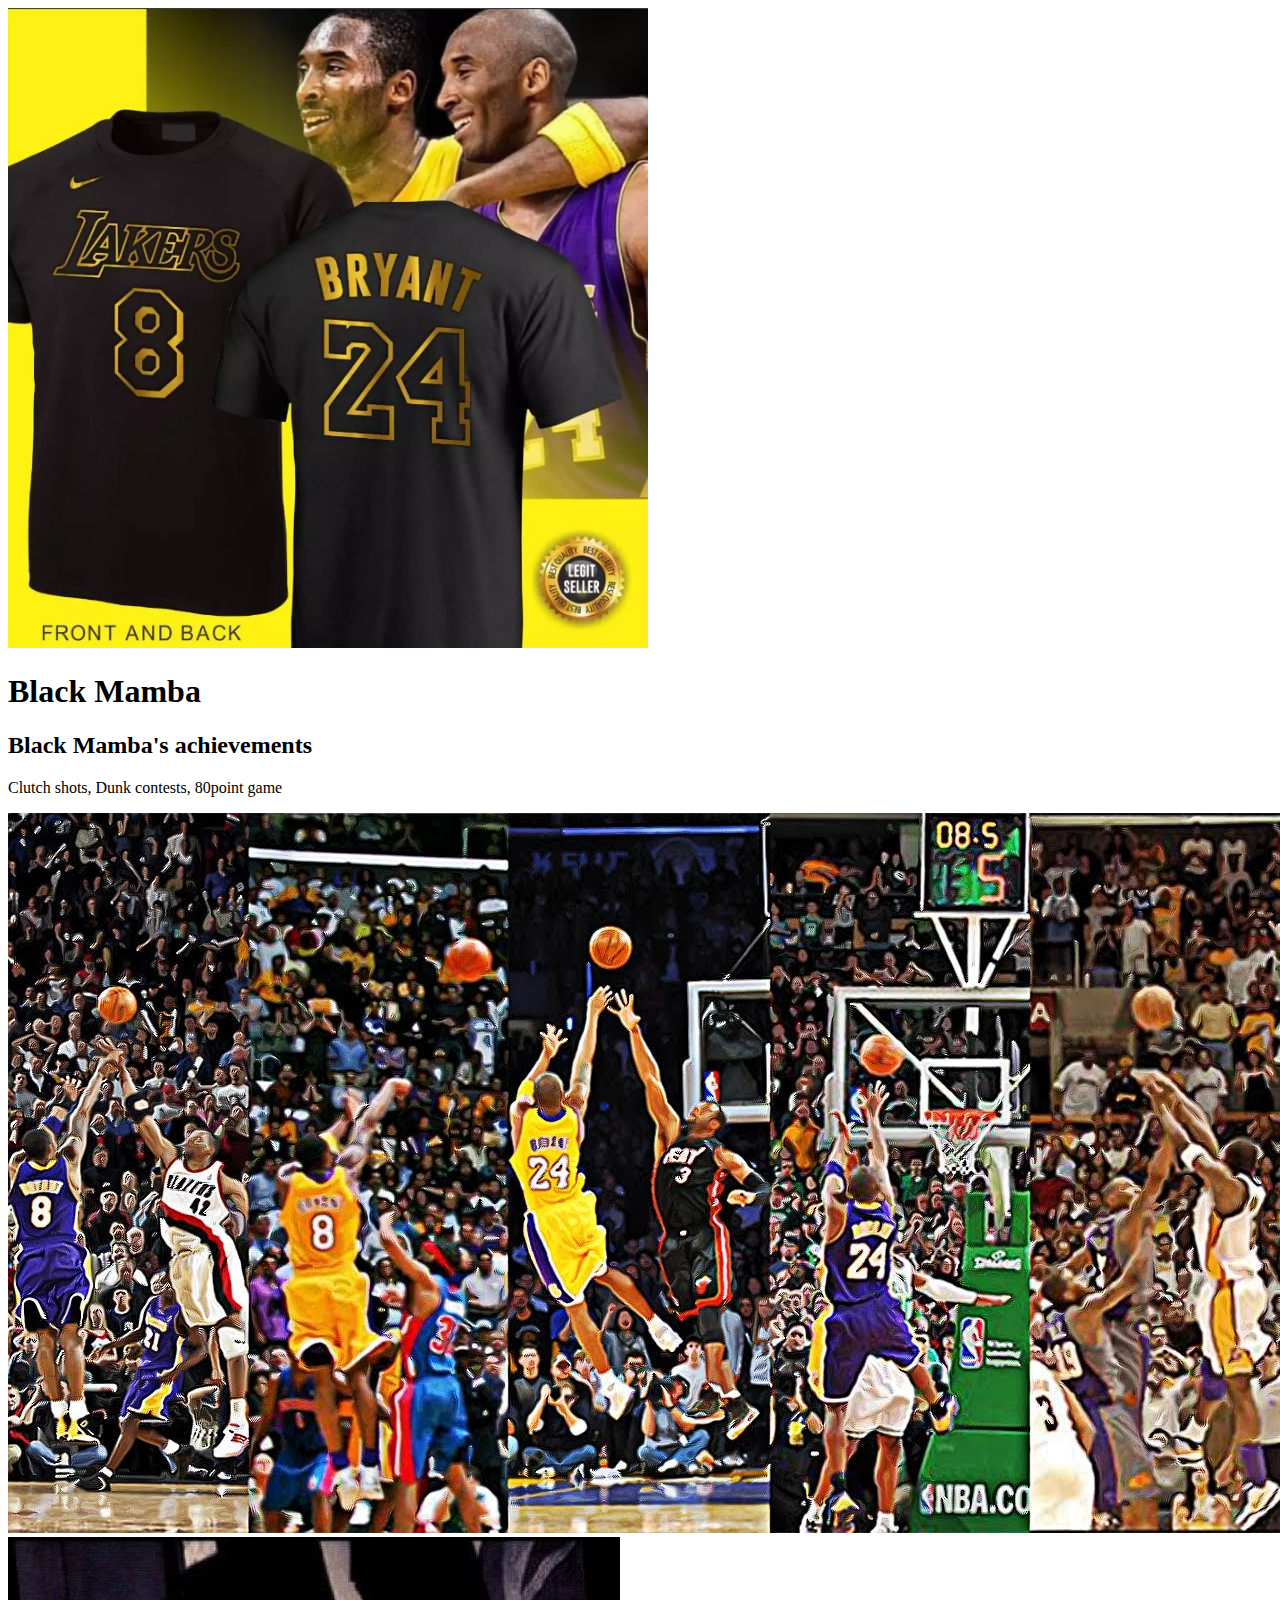
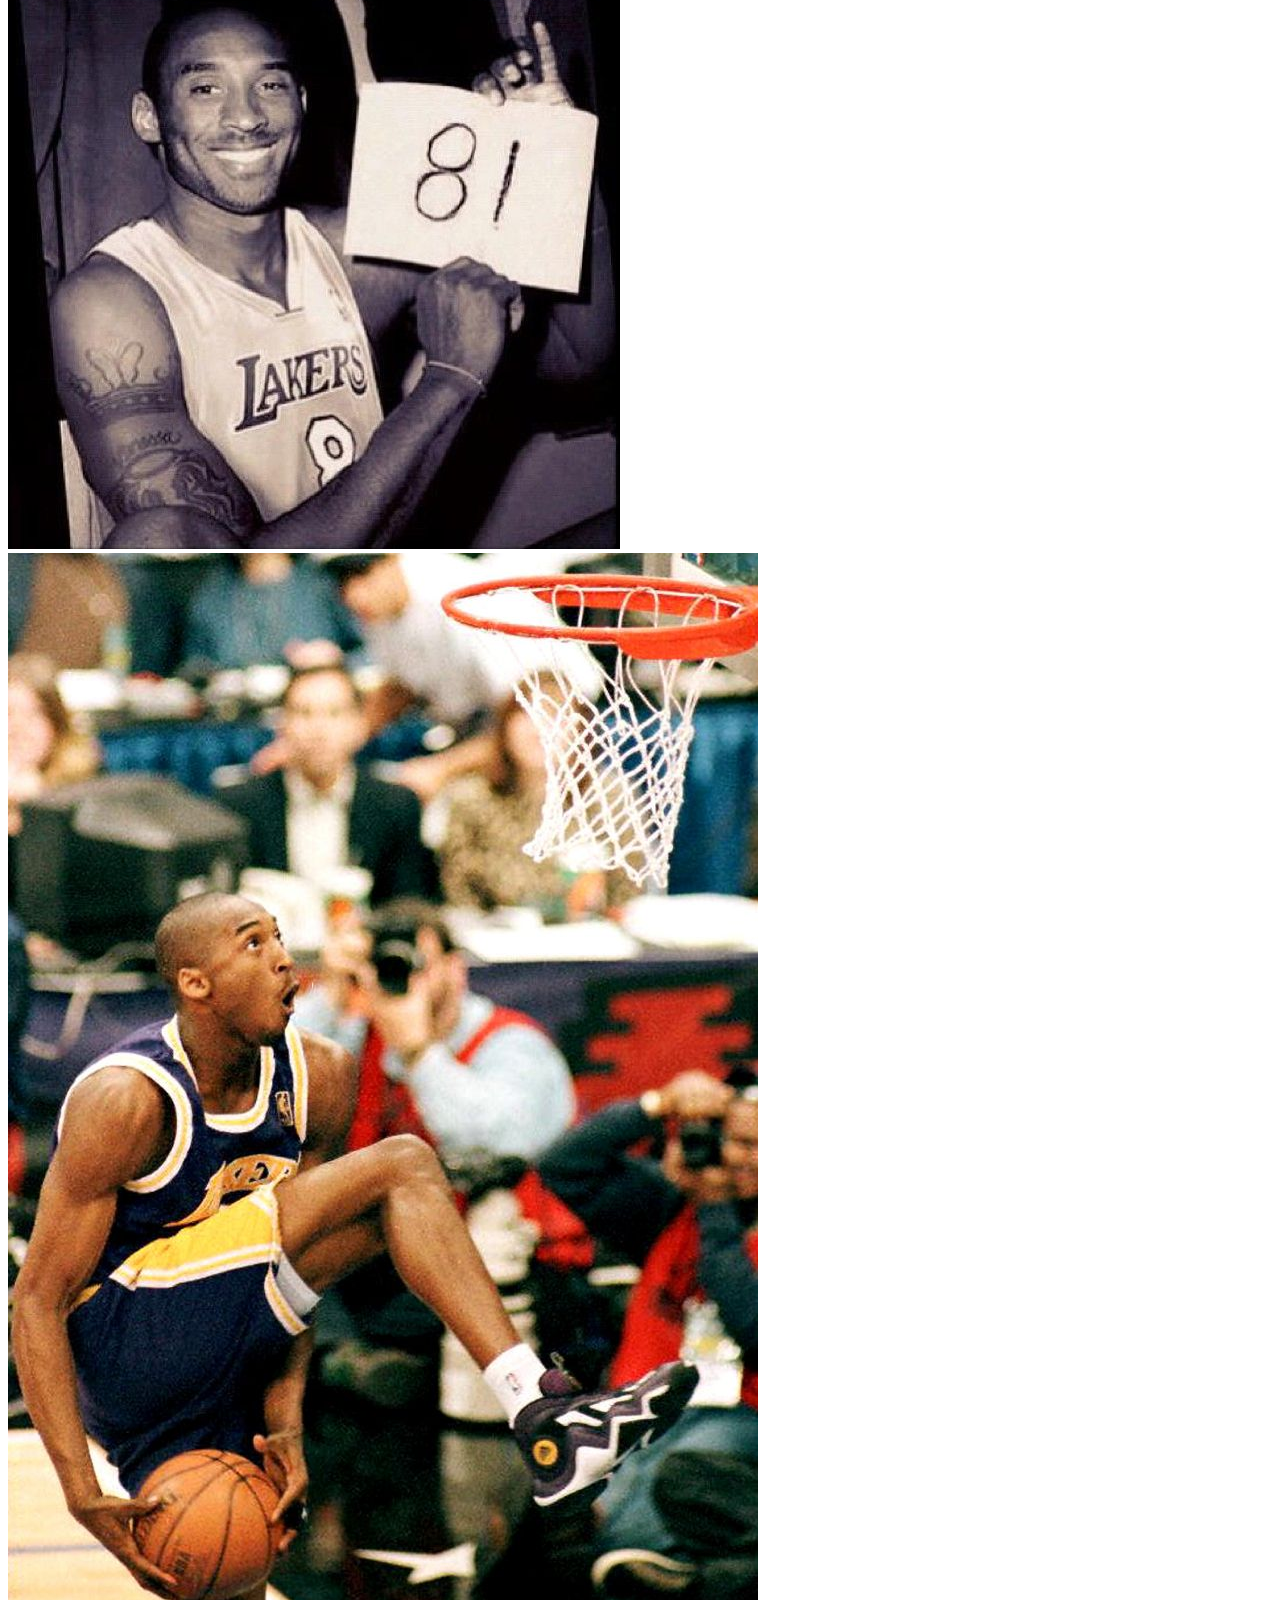
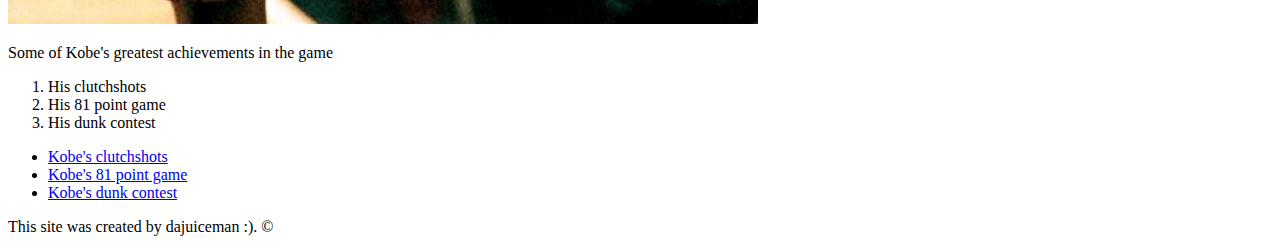
==== index.html @ f87e7ba7 "added my character html file and some images" ====
<!DOCTYPE html>
<html>
<head>
	<title>Kobe's Best</title>
	<link rel="icon" href="img/kobe-avatar.jpg">
</head>
<body>
  <!-- header element -->
  <header>
  	<img src="img/kobe-avatar.jpg">
  	<h1>Black Mamba</h1>
  </header>
  	
  <!-- main element -->
  <main>
  	<h2> Black Mamba's achievements</h2>
  	<p>Clutch shots,
  	Dunk contests,
  80point game</p>
  	<img src="img/kobe-clutchshots.jpg">
  	<img src="img/kobe-81pointgame.jpg">
  	<img src="img/kobe-dunkcontest.jpg">
  	<p> Some of Kobe's greatest achievements in the game</p>
  	<ol>
  		<li>His clutchshots</li>
  		<li>His 81 point game</li>
  		<li>His dunk contest</li>
  	</ol>

  	<!-- Youtube links -->
    <ul>
    	<li><a target="_blank" href="https://www.youtube.com/watch?v=1vzBFmRYyE0&ab_channel=BleacherReport">Kobe's clutchshots</a></li>
    	<li><a target="_blank"href="https://www.youtube.com/watch?v=wV9CMVdY3dM&ab_channel=ClaudioMulas">Kobe's 81 point game</a></li>
    	<li><a target="_blank" href="https://www.youtube.com/watch?v=pKTLxG0wGfg&ab_channel=ESPN">Kobe's dunk contest</a></li>
    </ul>
  </main>

  <!-- Footer element-->
  <footer>
  	<p>This site was created by dajuiceman :). &copy;</p>
  </footer>

  	

</body>
</html>
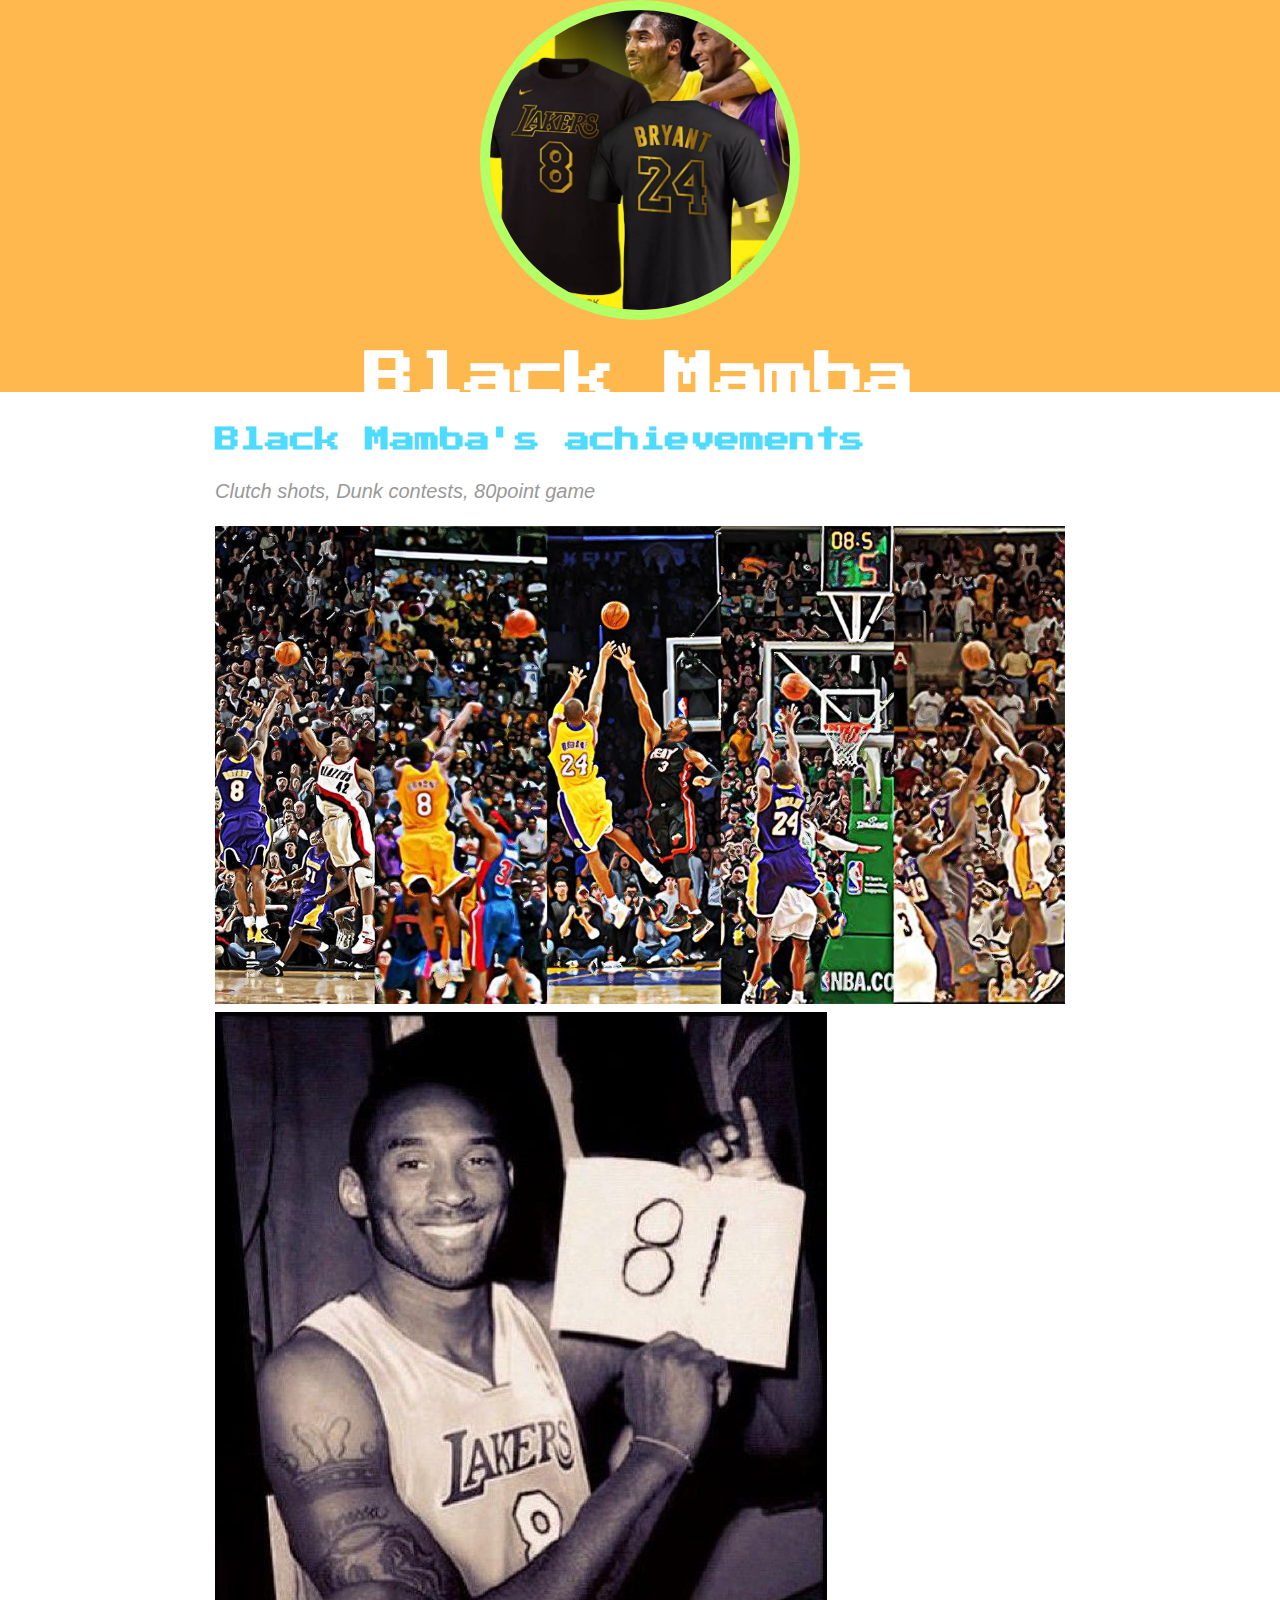
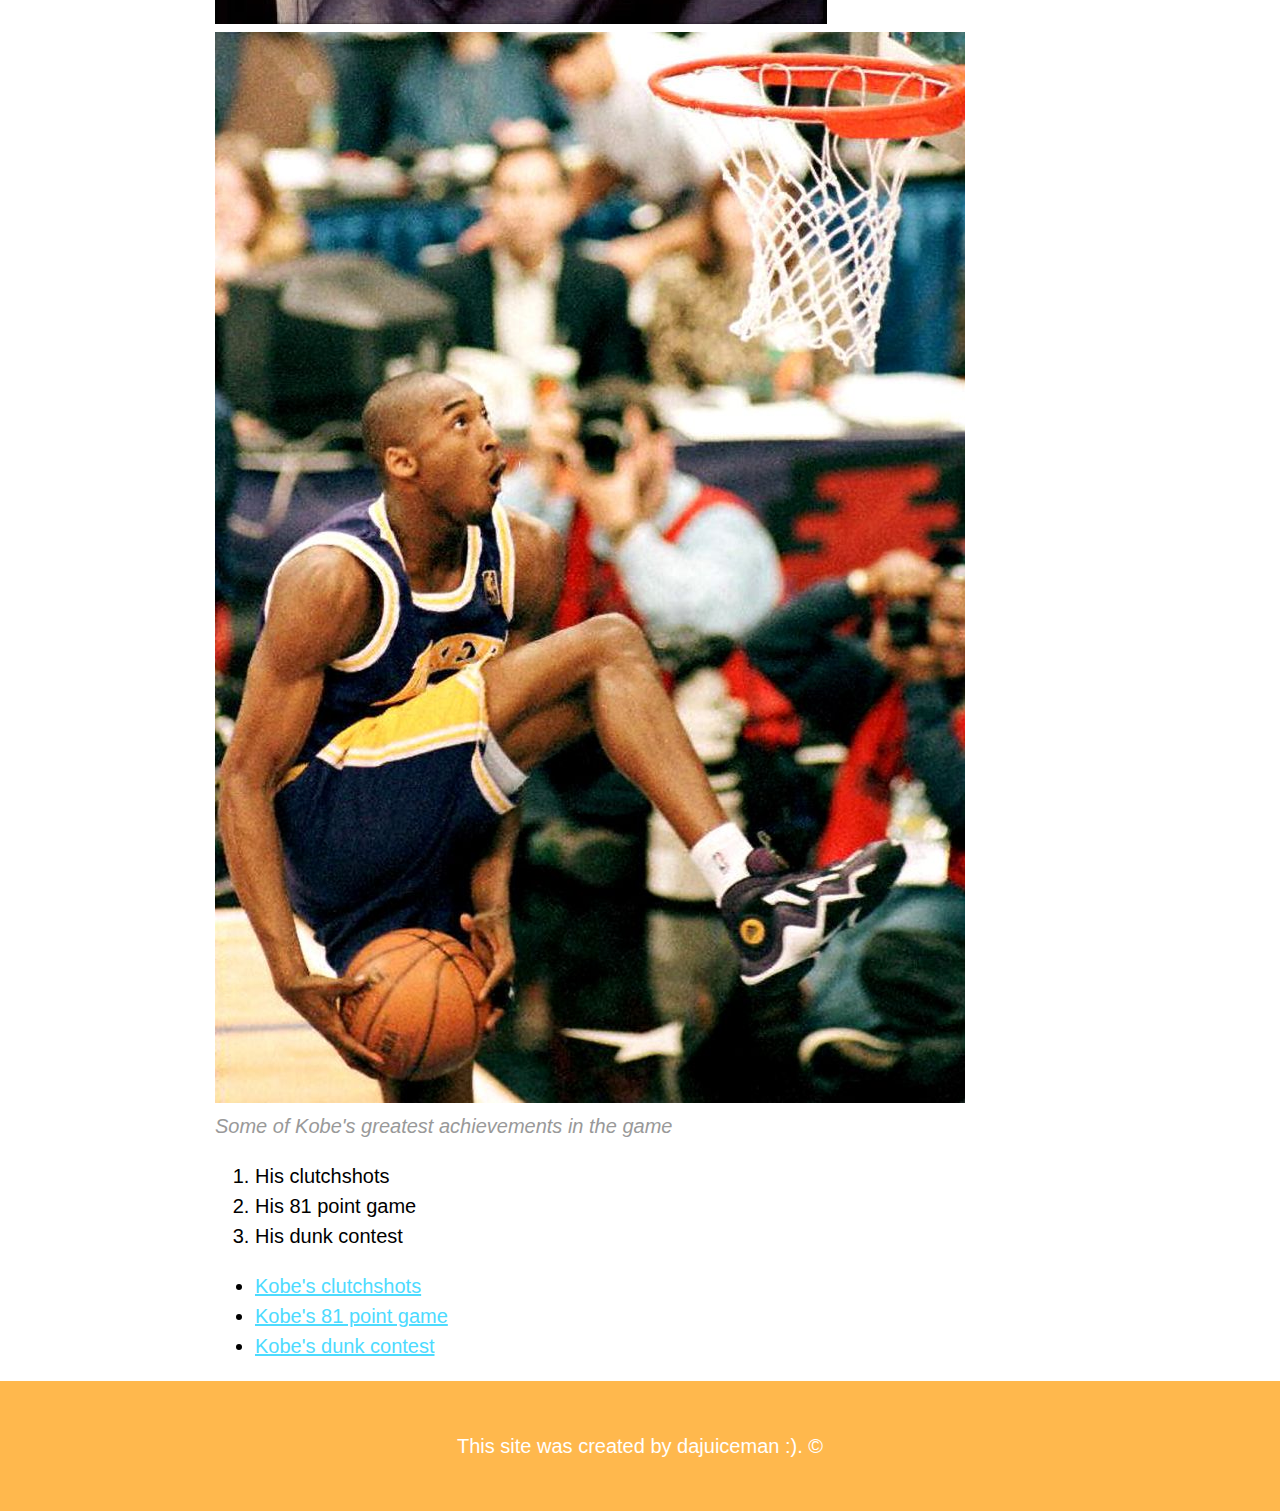
==== commit fc115b5d: "wrote the css for our hero's website" ====
--- a/index.html
+++ b/index.html
@@ -3,6 +3,8 @@
 <head>
 	<title>Kobe's Best</title>
 	<link rel="icon" href="img/kobe-avatar.jpg">
+	<link href="https://fonts.googleapis.com/css2?family=Press+Start+2P&display=swap" rel="stylesheet">
+	<link rel="stylesheet" type="text/css" href="css/kobe.css">
 </head>
 <body>
   <!-- header element -->
@@ -14,13 +16,13 @@
   <!-- main element -->
   <main>
   	<h2> Black Mamba's achievements</h2>
-  	<p>Clutch shots,
+  	<p class="caption">Clutch shots,
   	Dunk contests,
   80point game</p>
   	<img src="img/kobe-clutchshots.jpg">
   	<img src="img/kobe-81pointgame.jpg">
   	<img src="img/kobe-dunkcontest.jpg">
-  	<p> Some of Kobe's greatest achievements in the game</p>
+  	<p class="caption"> Some of Kobe's greatest achievements in the game</p>
   	<ol>
   		<li>His clutchshots</li>
   		<li>His 81 point game</li>
--- a/css/kobe.css
+++ b/css/kobe.css
@@ -0,0 +1,71 @@
+body{
+	margin: 0;
+	font-family: helvetica;
+	font-size: 20px;
+	line-height: 30px;
+}
+
+header{
+	background-color: #ffb84d;
+	text-align: center;
+}
+
+h1, h2{
+	font-family: 'Press Start 2P', cursive;
+}
+
+header h1{
+	color: white;
+	font-size: 50px;
+}
+
+header img{
+	border-radius: 160px;
+    width: 300px;
+    border: 10px solid #b3ff66;
+}
+
+main{
+	max-width: 850px;
+	margin: 0 auto;
+	padding: 0px;
+
+
+}
+
+main img{
+	max-width: 100%;
+}
+
+h2{
+	font-size: 25px;
+	color: #4ddbff;
+}
+
+a{
+	color: #4ddbff; 
+}
+a:hover{
+	color: #cc0099;
+}
+
+footer{
+	background-color: #ffb84d;
+	text-align: center;
+	color: white;
+	padding: 50px;
+}
+
+footer p{
+	margin: 0;
+}
+
+footer a{
+	color: white;
+}
+
+p.caption{
+	color: #999999;
+	font-style: italic;
+	margin-top: 0;
+}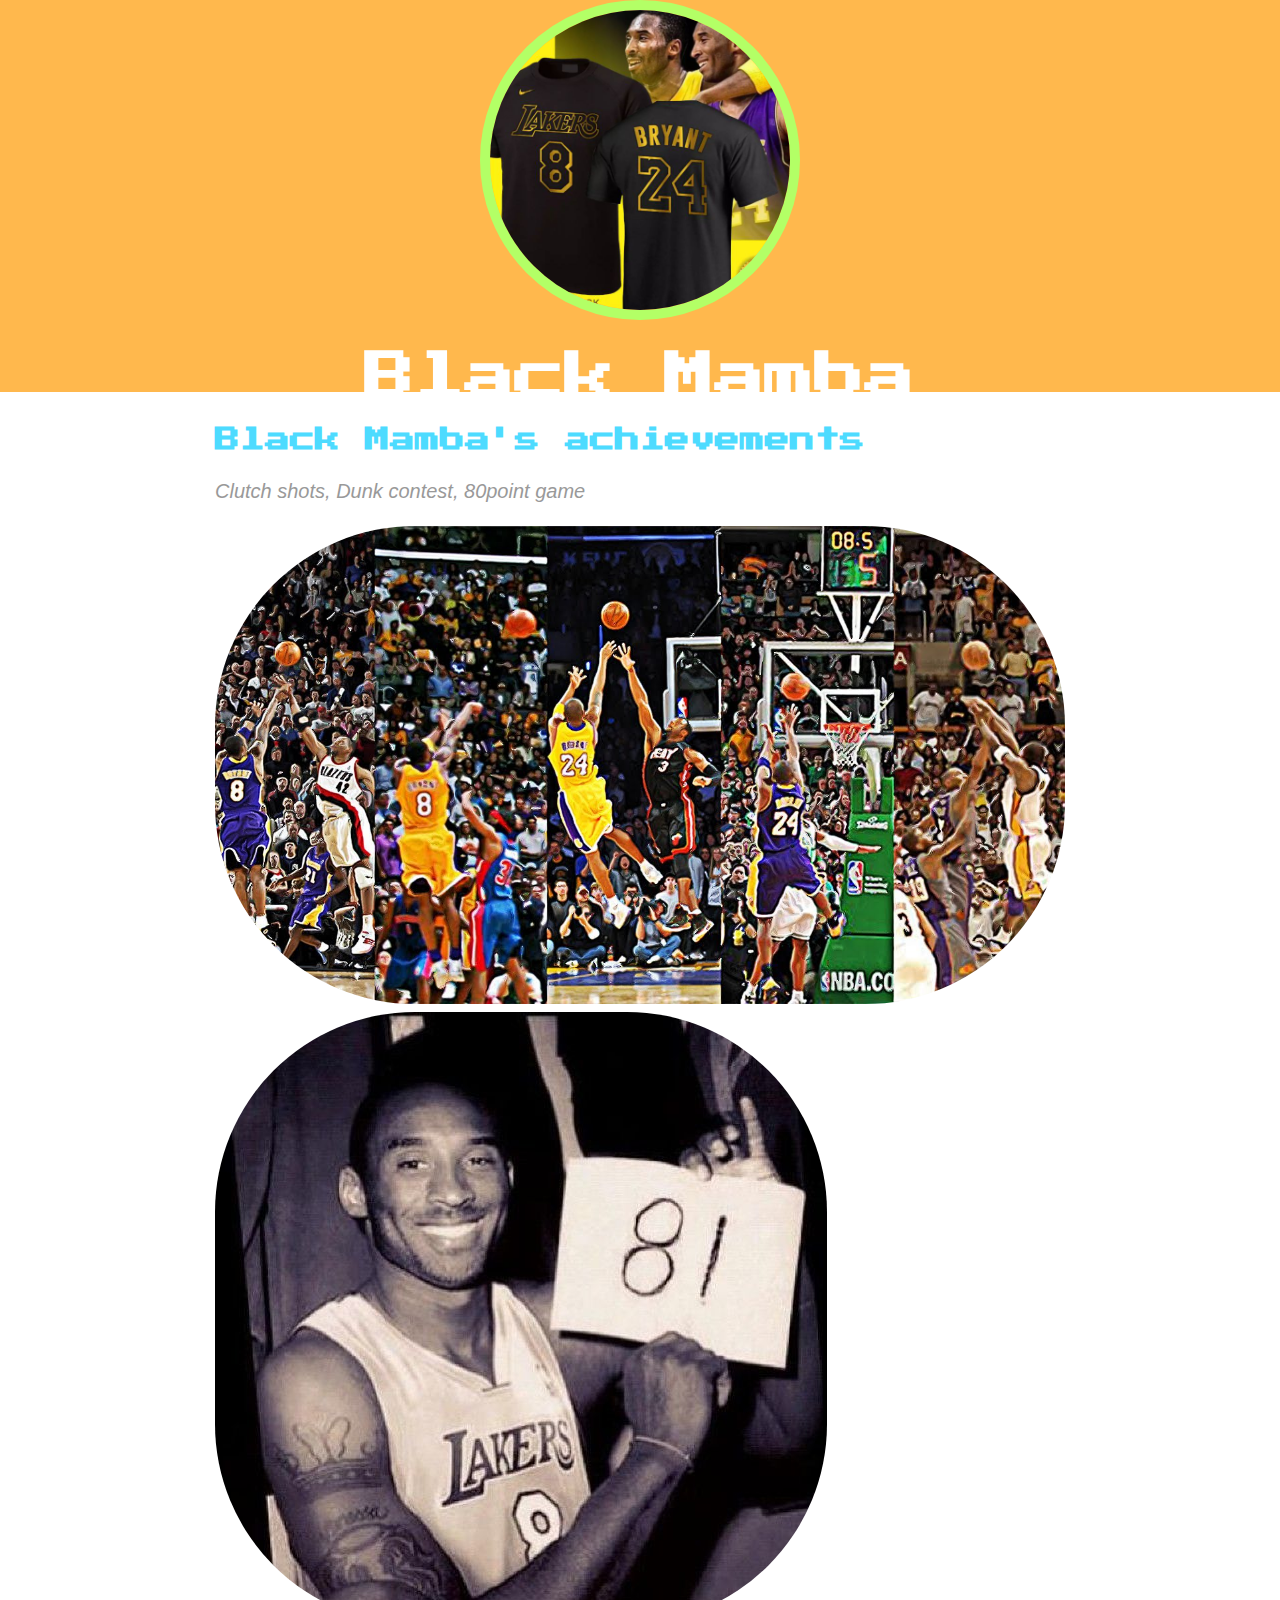
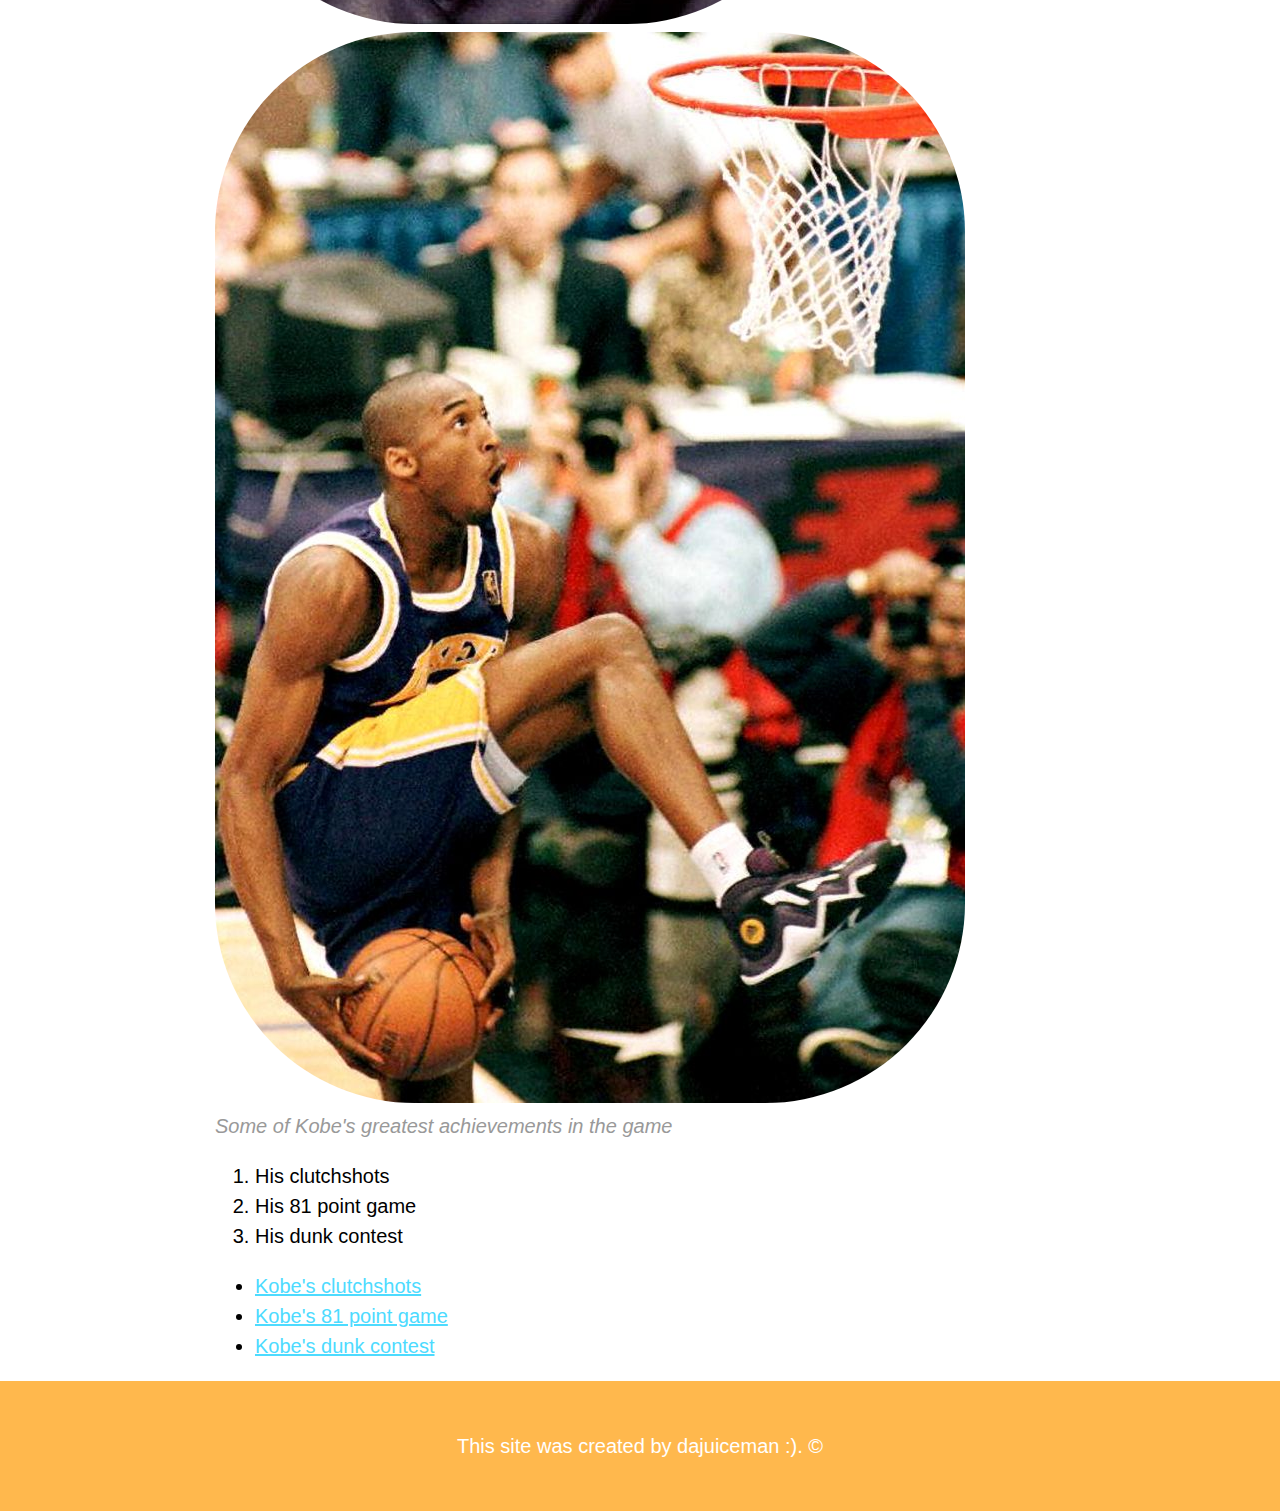
==== commit 24d3caa2: "changed contests to contest" ====
--- a/index.html
+++ b/index.html
@@ -17,7 +17,7 @@
   <main>
   	<h2> Black Mamba's achievements</h2>
   	<p class="caption">Clutch shots,
-  	Dunk contests,
+  	Dunk contest,
   80point game</p>
   	<img src="img/kobe-clutchshots.jpg">
   	<img src="img/kobe-81pointgame.jpg">
--- a/css/kobe.css
+++ b/css/kobe.css
@@ -35,6 +35,7 @@
 
 main img{
 	max-width: 100%;
+	border-radius: 200px;
 }
 
 h2{
